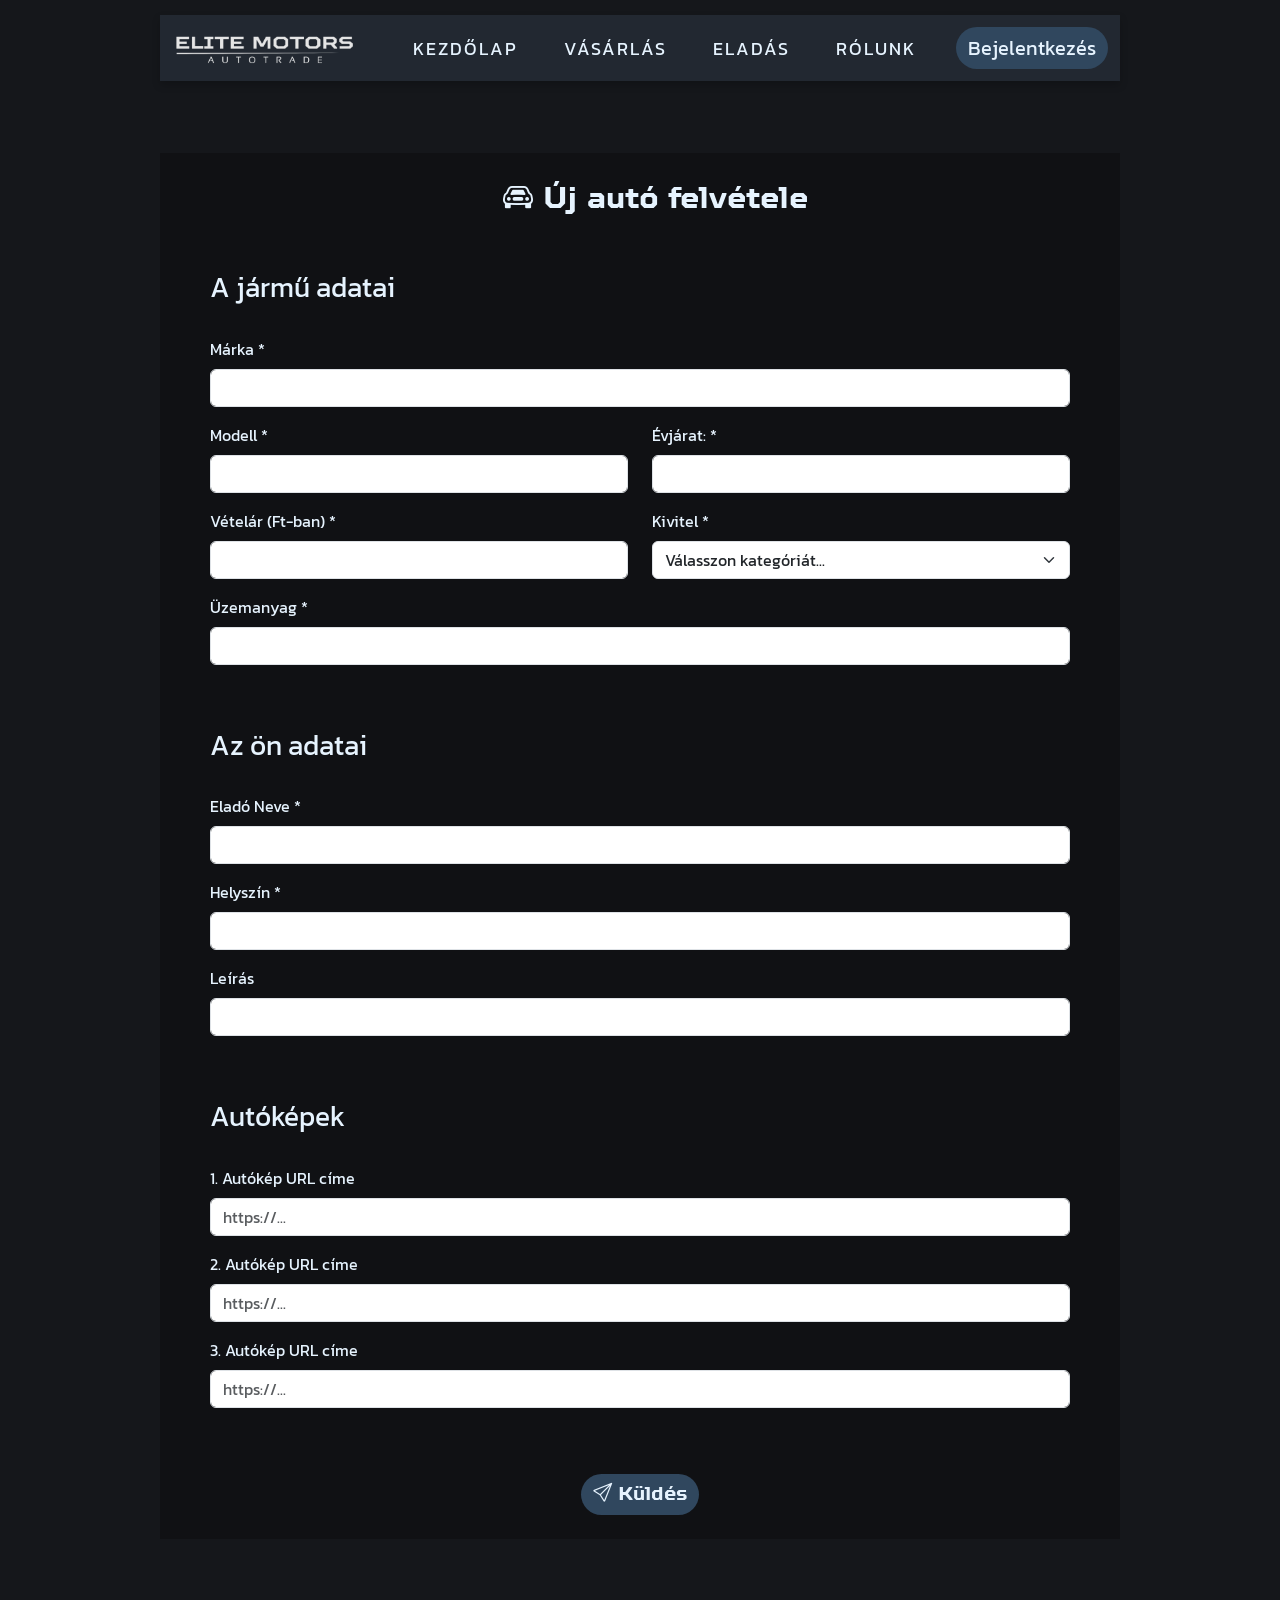
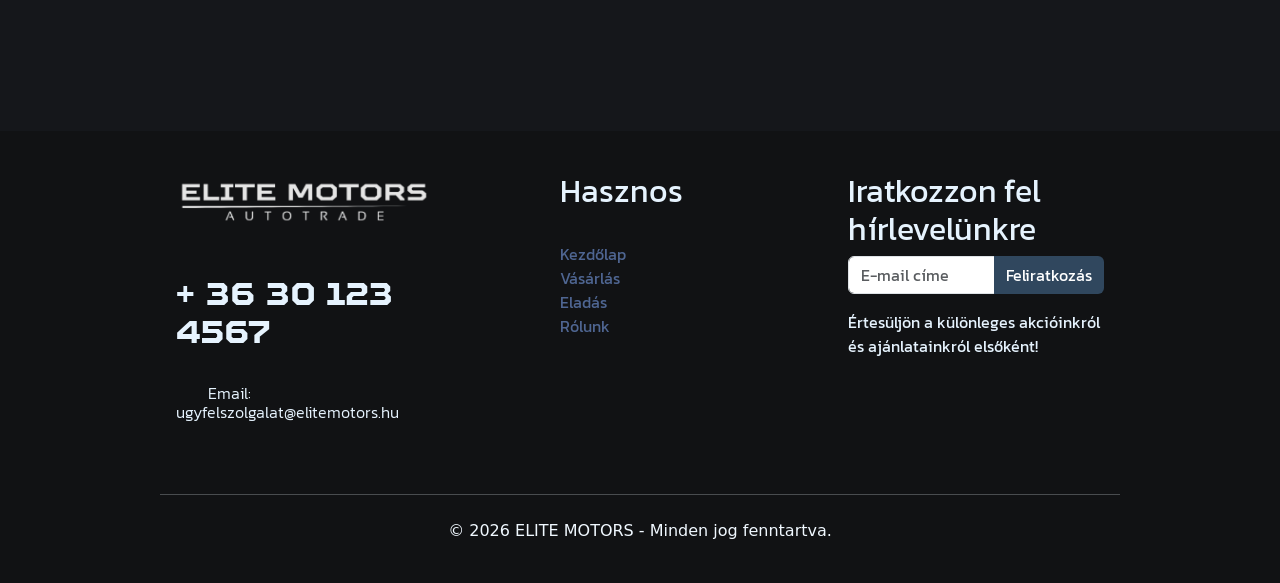
==== bejelentkezes.html @ 8dd044de "bejelentkezés oldal elkezdve" ====
<!doctype html>
<html lang="hu">
<head>
    <meta charset="utf-8">
    <meta name="viewport" content="width=device-width, initial-scale=1">
    <title>ELITE MOTORS - Bejelentkezés</title>
    <link href="https://cdn.jsdelivr.net/npm/bootstrap@5.3.8/dist/css/bootstrap.min.css" rel="stylesheet">
    <link rel="stylesheet" href="https://cdn.jsdelivr.net/npm/bootstrap-icons@1.13.1/font/bootstrap-icons.min.css">
    <link rel="stylesheet" href="css/style.css">
    <link rel="stylesheet" href="css/dani.css">
    <link rel="icon" href="assets/img/car.png">
</head>

<body style="background-image: none; background-color: var(--hatter-szin-sotet); color:var(--hatter-szin-vilagos)" ;>
    <script src="js/script.js"></script>
    <navbar>
        <script>includeHtml('navbar');</script>
    </navbar>

    <br><br><br>

    <div class="m-auto asd">
        <div class="card-group">
            <div class="modal-content">
                <div class="modal-header mx-auto mt-2">
                    <h5 class="modal-title cim-behuzas">
                        <span class="bi bi-car-front"></span> Új autó felvétele
                    </h5>
                </div>
                <div class="modal-body">
                    <form id="ujAutoForm">
                        <h3>A jármű adatai</h3>
                        <br>
                        <div class="row">
                            <div class="col-md-12 mb-3">
                                <label for="ujCim" class="form-label">Márka *</label>
                                <input type="text" class="form-control" id="ujMarka" required>
                            </div>
                            <div class="col-md-6 mb-3">
                                <label for="ujErtekeles" class="form-label">Modell *</label>
                                <input type="text" class="form-control" id="ujModell" required>
                            </div>
                            <div class="col-md-6 mb-3">
                                <label for="ujEvjarat" class="form-label">Évjárat: *</label>
                                <input type="number" class="form-control" id="ujEvjarat" min="1900" max="2030" required>
                            </div>
                        </div>
                        <div class="row">
                            <div class="col-md-6 mb-3">
                                <label for="ujRendezo" class="form-label">Vételár (Ft-ban) *</label>
                                <input type="number" class="form-control" id="ujAr" min="0" max="111111500000" step="1"
                                    required>
                            </div>
                            <div class="col-md-6 mb-3">
                                <label for="ujKategoria" class="form-label">Kivitel *</label>
                                <select id="ujKategoria" class="form-select" required>
                                    <option value="">Válasszon kategóriát...</option>
                                    <option value="compact">Compact</option>
                                    <option value="coupe">Coupe</option>
                                    <option value="sedan">Sedan</option>
                                    <option value="station-wagon">Station Wagon</option>
                                    <option value="suv">SUV</option>
                                    <option value="van">Van</option>
                                </select>
                            </div>
                        </div>
                        <div class="mb-3">
                            <label for="ujLeiras" class="form-label">Üzemanyag *</label>
                            <input type="text" class="form-control" id="ujUzemanyag" required>
                        </div>
                        <br><br>
                        <h3>Az ön adatai</h3>
                        <br>
                        <div class="mb-3">
                            <label for="ujLeiras" class="form-label">Eladó Neve *</label>
                            <input type="text" class="form-control" id="ujElado" required>
                        </div>
                        <div class="mb-3">
                            <label for="ujLeiras" class="form-label">Helyszín *</label>
                            <input type="text" class="form-control" id="ujHelyszin" required>
                        </div>
                        <div class="mb-3">
                            <label for="ujLeiras" class="form-label">Leírás</label>
                            <input type="text" class="form-control" id="ujLeiras" required>
                        </div>
                        <br><br>
                        <h3>Autóképek</h3>
                        <br>
                        <div class="mb-3">
                            <label for="ujKep" class="form-label">1. Autókép URL címe</label>
                            <input type="url" id="ujKep" class="form-control" placeholder="https://...">
                        </div>
                        <div class="mb-3">
                            <label for="ujKep" class="form-label">2. Autókép URL címe</label>
                            <input type="url" id="ujKep" class="form-control" placeholder="https://...">
                        </div>
                        <div class="mb-3">
                            <label for="ujKep" class="form-label">3. Autókép URL címe</label>
                            <input type="url" id="ujKep" class="form-control" placeholder="https://...">
                        </div>
                    </form>
                </div>

                <div class="m-footer">
                    <button class="btn gomb" type="submit" id="Ujautofelvetel">
                        <span class="bi bi-send my-2"></span> Küldés</button>
                </div>
            </div>
        </div>
        <br>
    </div>

    <br><br><br>


    <br><br><br><br><br>

    <footer>
        <script>includeHtml('footer');</script>
    </footer>
    <script src="https://cdn.jsdelivr.net/npm/bootstrap@5.3.8/dist/js/bootstrap.bundle.min.js"></script>
</body>

</html>
---- css/style.css ----
@font-face {
    font-family: 'TT Octosquares';
    src: url('../assets/fonts/ttoctos.ttf') format('truetype');
    font-weight: lighter;
    font-style: normal;
}

@font-face {
    font-family: 'Kanit';
    src: url('../assets/fonts/Kanit-Regular.ttf') format('truetype');
}

@font-face {
    font-family: 'Kanit Light';
    src: url('../assets/fonts/Kanit-Light.ttf') format('truetype');
}

.card-text-mini {
    color: var(--hatter-szin-vilagos) !important;
    text-align: left;
}

.card-text-light {
    font-weight: lighter !important;
}

.card-right {
    margin: auto !important;
}

.modal-fullscreen .modal-dialog {
    width: 100%;
    max-width: 100%;
    height: 100vh;
    margin: 0;
    display: flex;
    align-items: stretch;
}

.modal-szinek {
    background-color: var(--hatter-szin-sotet) !important;
    color: aliceblue;
    border: none;
}

.modal-szinek-2 {
    background-color: rgba(0, 0, 0, 0.25);
    color: aliceblue;
    border: none;
}

.asd {
    background-color: rgba(0, 0, 0, 0.25);
    width: 75%;
    color: var(--hatter-szin-vilagos);
}

.card-jarmu {
    width: 300px;
    height: 400px;
    text-align: left;
    margin: auto;
    background-color: var(--kiemeles-szin) !important;
}

/* állandó színek*/
:root {
    --elsodleges-szin: #30475E;
    --kiemeles-szin: #222831;
    --border-szin: #343c4b;
    --kiemels-szin-vilagos: #87a8c9;
    --hatter-szin-vilagos: #e6f3fe;
    --hatter-szin-sotet: #15171b;
}


body {
    background-image: url(../assets/img/images/bck-1.png);
    background-color: var(--hatter-szin-sotet);
    background-repeat: no-repeat;
    background-size: cover auto;
    overflow-x: hidden;
    /* horizontális scrollbar kitörlése */
}

a {
    color: rgb(79, 102, 146);
    text-decoration: none;
}

a:hover {
    color: rgb(49, 64, 91);
}

.card {
    background-color: transparent;
    border: none;
    margin-top: 25px;
    font-family: 'Kanit Light';
    background-color: transparent;
    color: var(--hatter-szin-vilagos);
}

.card-vasarlas-nev {
    padding-left: 50px;
    padding-right: 50px;
}

/* navbar dolgok */
.nav-logo {
    height: 2.5rem;
}

.navbar {
    background-color: var(--kiemeles-szin) !important;
    margin-top: 15px;
    width: 75%;
    margin-left: auto;
    margin-right: auto;
    box-shadow: 0px 4px 8px rgba(0, 0, 0, 0.2);
    transition: width 0.4s ease, margin 0.4s ease;
    /* animácio smooth transition hogy 100%ra animálójon majd ha a navbar-scrolled class rajta van */
}

.nav-link {
    color: var(--hatter-szin-vilagos);
    margin-left: 15px;
    margin-right: 15px;

    font-family: 'Kanit';
    letter-spacing: 2px;
    font-size: large;
}

.nav-link:hover {
    color: var(--kiemels-szin-vilagos) !important;
}

.navbar-scrolled {
    width: 100%;
    margin-top: 0;
}

.navbar-toggler-icon {
    background-image: url("data:image/svg+xml;charset=utf8,%3Csvg viewBox='0 0 30 30' xmlns='http://www.w3.org/2000/svg'%3E%3Cpath stroke='rgba%28255, 255, 255, 1%29' stroke-width='2' stroke-linecap='round' stroke-miterlimit='10' d='M4 7h22M4 15h22M4 23h22'/%3E%3C/svg%3E");
    border: none;
}

.btn-close {
    background-color: white;
    border: none;
}

/* hero rész */
.hero-title {
    font-family: 'TT Octosquares';
    font-size: 2.5rem;
    color: var(--hatter-szin-vilagos);
    text-align: center;
    text-shadow: 2px 2px 10px rgba(0, 0, 0, 0.25);
}

.hero-subtitle {
    font-family: 'Kanit';
    font-size: 1.5rem;
    color: var(--hatter-szin-vilagos);
    text-align: center;
    text-shadow: 2px 2px 10px rgba(0, 0, 0, 0.25);
}

/* index oldal content */
.lower-title {
    font-family: 'Kanit';
    font-size: 2rem;
    color: var(--hatter-szin-vilagos);
}

.main-text {
    font-family: 'Kanit Light';
    font-weight: lighter;
    color: var(--hatter-szin-vilagos);
    text-align: center;
}

.cim {
    font-family: 'TT Octosquares';
    font-size: 25px;
    color: var(--hatter-szin-vilagos);
    margin-top: 15px;
}

.felsorolas {
    font-family: 'TT Octosquares';
    color: var(--hatter-szin-vilagos);
    text-indent: 5px;
    font-size: 20px;
}

.main2 {
    font-family: 'TT Octosquares';
    color: var(--hatter-szin-vilagos);
    text-align: left;
}

.card-vehicle {
    margin-top: 25px;
    padding-left: 50px;
    padding-right: 50px;
    text-align: center;
    font-family: 'Kanit Light';
    background-color: transparent;
    color: var(--hatter-szin-vilagos);
    text-shadow: none;
    border: none;
    transition: text-shadow 0.3s ease;
    cursor: pointer;
    transform: translateY(-4px);
}

.card-vehicle:hover {
    margin-top: 25px;
    padding-left: 50px;
    padding-right: 50px;
    text-align: center;
    font-family: 'Kanit Light';
    background-color: transparent;
    color: var(--hatter-szin-vilagos);
    text-shadow: 1px 1px 10px #87a8c9;
    border: none;
    cursor: pointer;
}

.car-types-section {
    width: 100%;
    height: auto;
    margin: auto;
    background-color: #111214;
    border-radius: 5px;
}

/* footer dolgok */
.footer {
    width: 75%;
    margin: auto;
}

.footer-card1 {
    text-align: left;
}

.footer-card2 {
    text-align: left;
    padding-left: 6rem;
}

.footer-card3 {
    text-align: left;
    padding-right: 0rem;
    padding-left: 0rem;
}

.footer-bck {
    background-color: #111214;
}

.tel-text {
    font-family: "TT Octosquares";
}

.email-text {
    font-family: "Kanit Light";
    text-indent: 2rem;
}

.br-footer {
    margin-top: 10px;
}

.btn-primary {
    background-color: var(--elsodleges-szin) !important;
    border: none;
}

.btn-primary:active,
.btn-primary:focus,
.btn-primary.pressed,
.btn-primary:hover {
    background-color: var(--kiemeles-szin) !important;
    border: none;
}

.stat-card {
    border: 1px solid var(--border-szin);
    border-radius: 4px;
    background: linear-gradient(135deg, rgba(48, 71, 94, .15), rgba(21, 23, 27, .6));
    transition: border-color .3s, transform .3s;
}

.stat-card:hover {
    border-color: var(--kiemels-szin-vilagos);
    transform: translateY(-4px);
}

.stat-number {
    font-family: 'TT Octosquares';
    font-size: 3rem;
    color: var(--kiemels-szin-vilagos);
    line-height: 1;
}

.stat-label {
    font-family: 'Kanit Light';
    font-size: .95rem;
    color: var(--hatter-szin-vilagos);
    letter-spacing: 1px;
    /* margin-top: 8px; */
    opacity: .8;
}

.divider {
    width: 60px;
    height: 2px;
    margin: 30px auto;
    opacity: .6;
}

.elvalaszto {
    width: 60px;
    height: 2px;
    background: var(--kiemels-szin-vilagos);
    margin: 30px auto;
    opacity: .6;
}

.value-item {
    display: flex;
    gap: 20px;
    align-items: flex-start;
    border-left: 2px solid var(--border-szin);
    transition: border-color .3s;
}

.value-item:hover {
    border-left-color: var(--kiemels-szin-vilagos);
}

.value-icon {
    font-size: 1.6rem;
    color: var(--kiemels-szin-vilagos);
}

.value-title {
    font-family: 'TT Octosquares';
    font-size: .95rem;
    color: var(--hatter-szin-vilagos);
    letter-spacing: 1px;
}

.value-text {
    font-family: 'Kanit Light';
    font-size: .9rem;
    color: var(--hatter-szin-vilagos);
    opacity: .7;
    line-height: 1.7;
}

.team-card {
    border: 1px solid var(--border-szin);
    border-radius: 4px;
    background: rgba(21, 23, 27, .5);
    transition: border-color .3s, transform .3s;
}

.team-card:hover {
    border-color: var(--kiemels-szin-vilagos);
    transform: translateY(-4px);
}

.team-avatar {
    width: 80px;
    height: 80px;
    border-radius: 50%;
    font-size: 2rem;
    background: linear-gradient(135deg, var(--elsodleges-szin), var(--border-szin));
    color: var(--kiemels-szin-vilagos);
    display: flex;
    align-items: center;
    justify-content: center;
}

.team-name {
    font-family: 'TT Octosquares';
    font-size: 1rem;
    color: var(--hatter-szin-vilagos);
    margin-bottom: 6px;
}

.team-role {
    font-family: 'Kanit Light';
    font-size: .85rem;
    color: var(--kiemels-szin-vilagos);
    letter-spacing: 1px;
    opacity: .85;
}

.team-desc {
    font-family: 'Kanit Light';
    font-size: .85rem;
    color: var(--hatter-szin-vilagos);
    opacity: .65;
    line-height: 1.6;
}

.cta-section {
    border: 1px solid var(--border-szin);
    background: linear-gradient(135deg, rgba(48, 71, 94, .2), rgba(21, 23, 27, .7));
}

.cta-title {
    font-family: 'TT Octosquares';
    font-size: 1.8rem;
    color: var(--hatter-szin-vilagos);
}

.cta-subtitle {
    font-family: 'Kanit Light';
    font-size: 1rem;
    color: var(--hatter-szin-vilagos);
}

.section-label {
    font-family: 'Kanit';
    font-size: .75rem;
    letter-spacing: 4px;
    color: var(--kiemels-szin-vilagos);
    text-transform: uppercase;
    opacity: .8;
}

.cim-behuzas {
    margin-top: 15px;
    text-indent: 15px;
}

.modal-body {
    padding: 50px;
    font-family: 'Kanit';
    font-weight: lighter;
}

.modal-title {
    font-size: 30px;
}

























#navbarSupportedContent {
    max-height: 0;
    transition: 1.0s ease;
}

#navbarSupportedContent.show {
    max-height: 300px;
}



.gomb {
    border-radius: 28px;
    border: var(--hatter-szin-vilagos) 15px;
    background-color: var(--elsodleges-szin);
    color: var(--hatter-szin-vilagos);
    font-style: 'TT Octosquares', 'Kanit', sans-serif;
    font-size: larger;
}
.gomb-navbar {
    border-radius: 28px;
    border: var(--hatter-szin-vilagos) 15px;
    background-color: var(--elsodleges-szin);
    color: var(--hatter-szin-vilagos);
    font-family: 'Kanit';
    font-size: 20px;
}
.m-footer {
    text-align: center;
}


.asd {
    font-family: 'TT Octosquares';
}

.card {
    font-family: 'Kanit';
    font-weight: lighter;
}
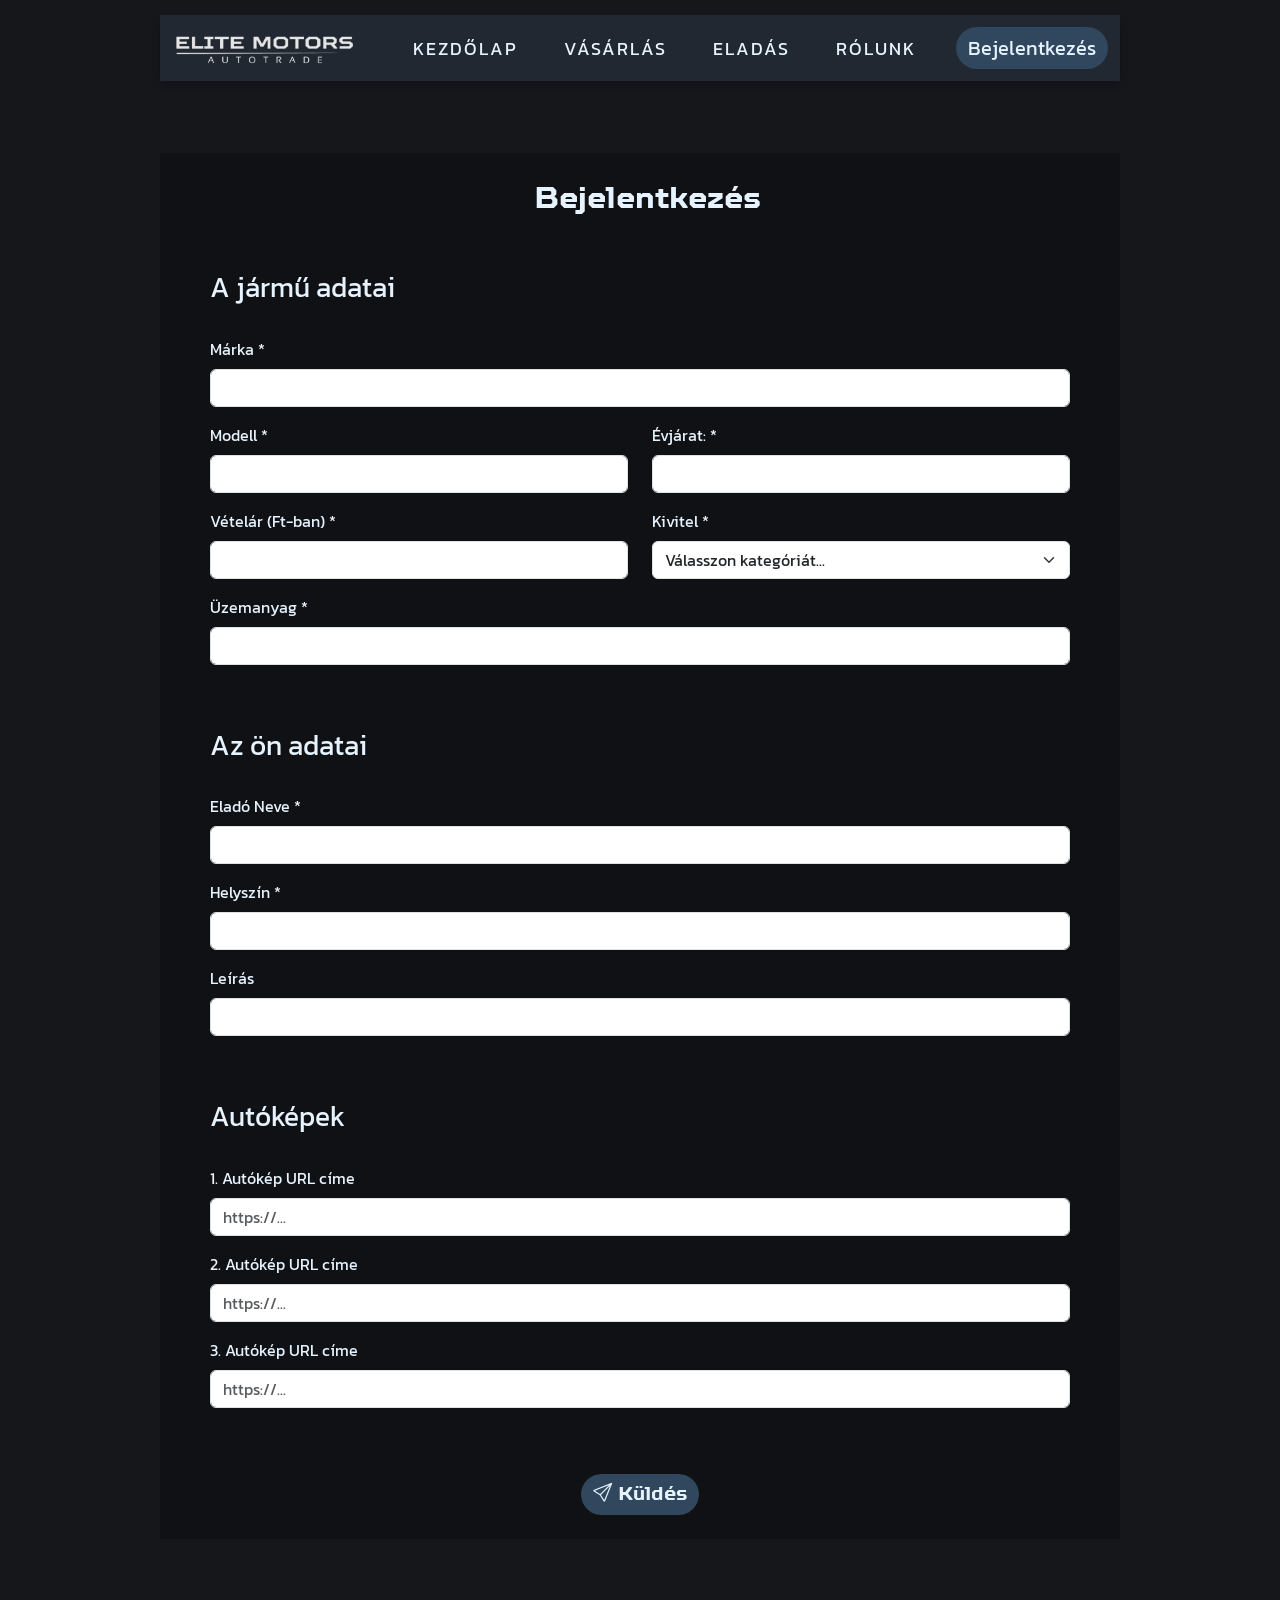
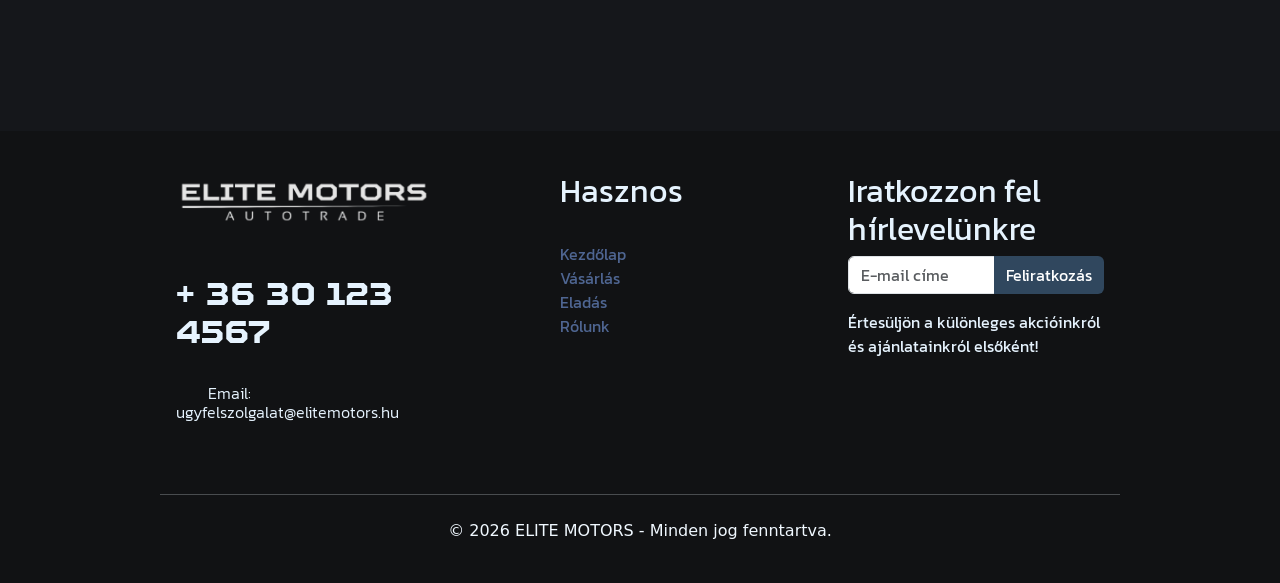
==== commit a39a6849: "12" ====
--- a/bejelentkezes.html
+++ b/bejelentkezes.html
@@ -24,7 +24,7 @@
             <div class="modal-content">
                 <div class="modal-header mx-auto mt-2">
                     <h5 class="modal-title cim-behuzas">
-                        <span class="bi bi-car-front"></span> Új autó felvétele
+                        <span class="bi bi-login"></span> Bejelentkezés
                     </h5>
                 </div>
                 <div class="modal-body">
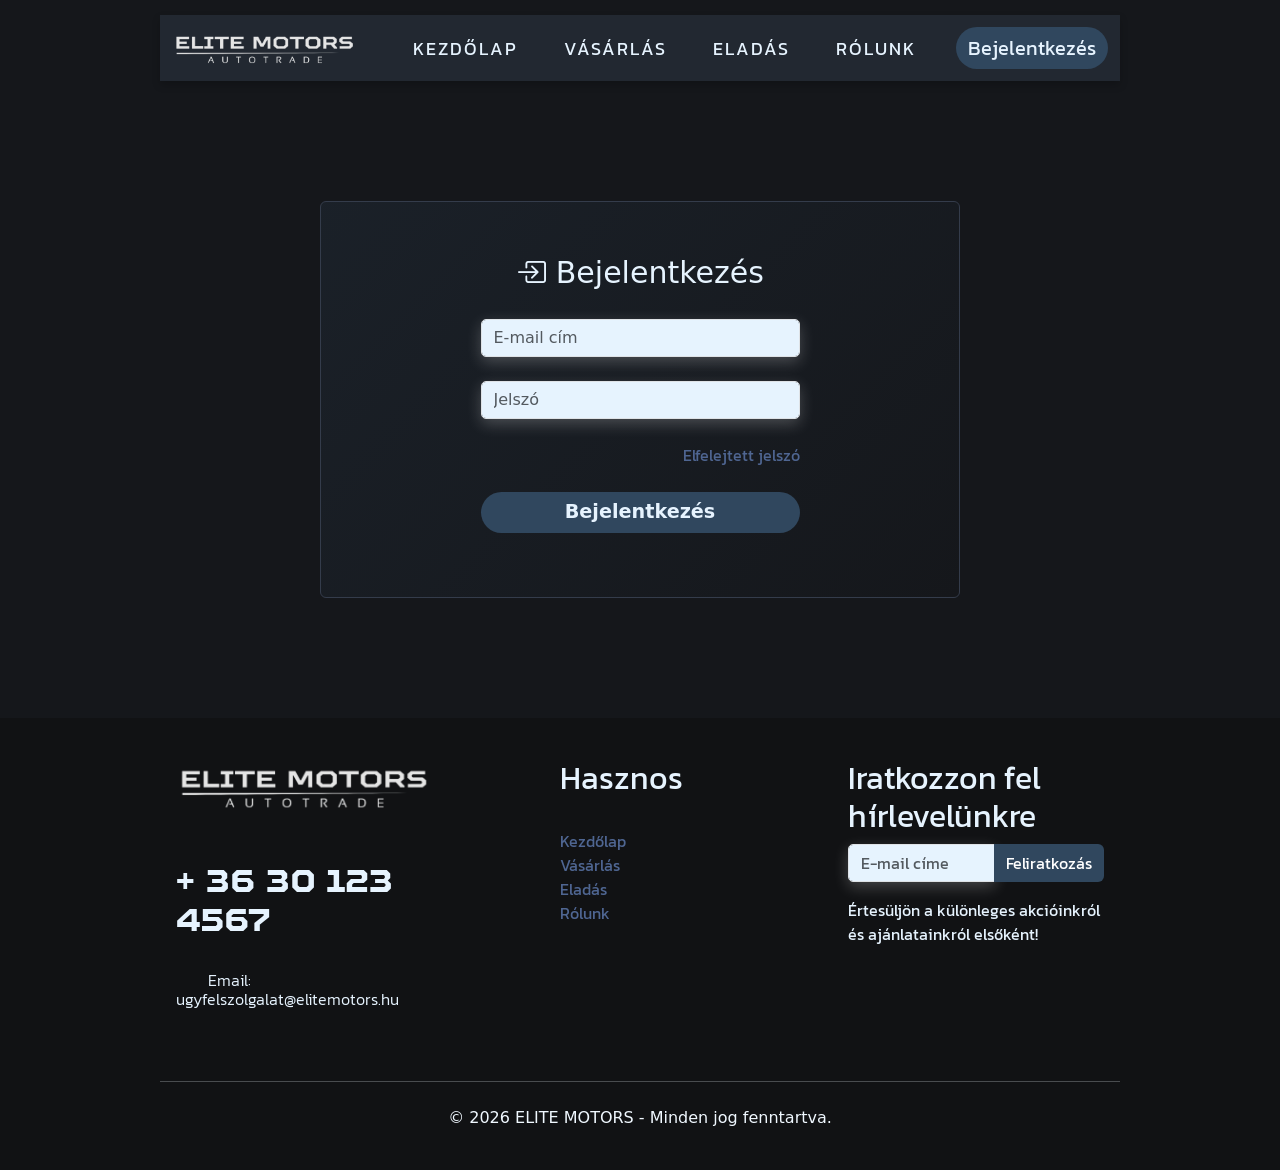
==== commit d89df706: "bejelentkezés oldal" ====
--- a/bejelentkezes.html
+++ b/bejelentkezes.html
@@ -1,5 +1,6 @@
 <!doctype html>
 <html lang="hu">
+
 <head>
     <meta charset="utf-8">
     <meta name="viewport" content="width=device-width, initial-scale=1">
@@ -19,101 +20,38 @@
 
     <br><br><br>
 
-    <div class="m-auto asd">
+    <div class="m-auto mb-5">
         <div class="card-group">
             <div class="modal-content">
-                <div class="modal-header mx-auto mt-2">
-                    <h5 class="modal-title cim-behuzas">
-                        <span class="bi bi-login"></span> Bejelentkezés
+                <div class="cta-section mt-5 pt-5 pb-5 mb-5 text-center rounded w-50 mx-auto">
+                    <h5 class="modal-title pb-4">
+                        <span class="bi bi-box-arrow-in-right"></span> Bejelentkezés
                     </h5>
-                </div>
-                <div class="modal-body">
-                    <form id="ujAutoForm">
-                        <h3>A jármű adatai</h3>
-                        <br>
-                        <div class="row">
-                            <div class="col-md-12 mb-3">
-                                <label for="ujCim" class="form-label">Márka *</label>
-                                <input type="text" class="form-control" id="ujMarka" required>
-                            </div>
-                            <div class="col-md-6 mb-3">
-                                <label for="ujErtekeles" class="form-label">Modell *</label>
-                                <input type="text" class="form-control" id="ujModell" required>
-                            </div>
-                            <div class="col-md-6 mb-3">
-                                <label for="ujEvjarat" class="form-label">Évjárat: *</label>
-                                <input type="number" class="form-control" id="ujEvjarat" min="1900" max="2030" required>
-                            </div>
+                    <div class="col-md-12 mb-3 w-50 mx-auto">
+
+                        <div class="mb-4">
+                            <input type="email" class="form-control" placeholder="E-mail cím" required>
                         </div>
-                        <div class="row">
-                            <div class="col-md-6 mb-3">
-                                <label for="ujRendezo" class="form-label">Vételár (Ft-ban) *</label>
-                                <input type="number" class="form-control" id="ujAr" min="0" max="111111500000" step="1"
-                                    required>
-                            </div>
-                            <div class="col-md-6 mb-3">
-                                <label for="ujKategoria" class="form-label">Kivitel *</label>
-                                <select id="ujKategoria" class="form-select" required>
-                                    <option value="">Válasszon kategóriát...</option>
-                                    <option value="compact">Compact</option>
-                                    <option value="coupe">Coupe</option>
-                                    <option value="sedan">Sedan</option>
-                                    <option value="station-wagon">Station Wagon</option>
-                                    <option value="suv">SUV</option>
-                                    <option value="van">Van</option>
-                                </select>
-                            </div>
+
+                        <div class="mb-4">
+                            <input type="password" class="form-control" placeholder="Jelszó" required>
                         </div>
-                        <div class="mb-3">
-                            <label for="ujLeiras" class="form-label">Üzemanyag *</label>
-                            <input type="text" class="form-control" id="ujUzemanyag" required>
+                        
+                        <div class="mb-4 text-end">
+                            <a class="kanit" href="#">Elfelejtett jelszó</a>
                         </div>
-                        <br><br>
-                        <h3>Az ön adatai</h3>
-                        <br>
-                        <div class="mb-3">
-                            <label for="ujLeiras" class="form-label">Eladó Neve *</label>
-                            <input type="text" class="form-control" id="ujElado" required>
+
+                        <div class="d-grid">
+                            <button class="btn gomb fw-bolder" type="submit" id="Bejelentkezes">Bejelentkezés</button>
                         </div>
-                        <div class="mb-3">
-                            <label for="ujLeiras" class="form-label">Helyszín *</label>
-                            <input type="text" class="form-control" id="ujHelyszin" required>
-                        </div>
-                        <div class="mb-3">
-                            <label for="ujLeiras" class="form-label">Leírás</label>
-                            <input type="text" class="form-control" id="ujLeiras" required>
-                        </div>
-                        <br><br>
-                        <h3>Autóképek</h3>
-                        <br>
-                        <div class="mb-3">
-                            <label for="ujKep" class="form-label">1. Autókép URL címe</label>
-                            <input type="url" id="ujKep" class="form-control" placeholder="https://...">
-                        </div>
-                        <div class="mb-3">
-                            <label for="ujKep" class="form-label">2. Autókép URL címe</label>
-                            <input type="url" id="ujKep" class="form-control" placeholder="https://...">
-                        </div>
-                        <div class="mb-3">
-                            <label for="ujKep" class="form-label">3. Autókép URL címe</label>
-                            <input type="url" id="ujKep" class="form-control" placeholder="https://...">
-                        </div>
-                    </form>
-                </div>
 
-                <div class="m-footer">
-                    <button class="btn gomb" type="submit" id="Ujautofelvetel">
-                        <span class="bi bi-send my-2"></span> Küldés</button>
+                    </div>
                 </div>
             </div>
         </div>
         <br>
     </div>
 
-    <br><br><br>
-
-
-    <br><br><br><br><br>
 
     <footer>
         <script>includeHtml('footer');</script>
--- a/css/style.css
+++ b/css/style.css
@@ -507,6 +507,9 @@
     text-align: center;
 }
 
+.kanit{
+    font-family: 'Kanit';
+}
 
 .asd {
     font-family: 'TT Octosquares';
@@ -515,4 +518,10 @@
 .card {
     font-family: 'Kanit';
     font-weight: lighter;
+}
+
+.form-control{
+    background-color: var(--hatter-szin-vilagos);
+    box-shadow: rgba(255, 255, 255, 0.22) 0px 5px 15px;
+    border-radius: 5px;
 }
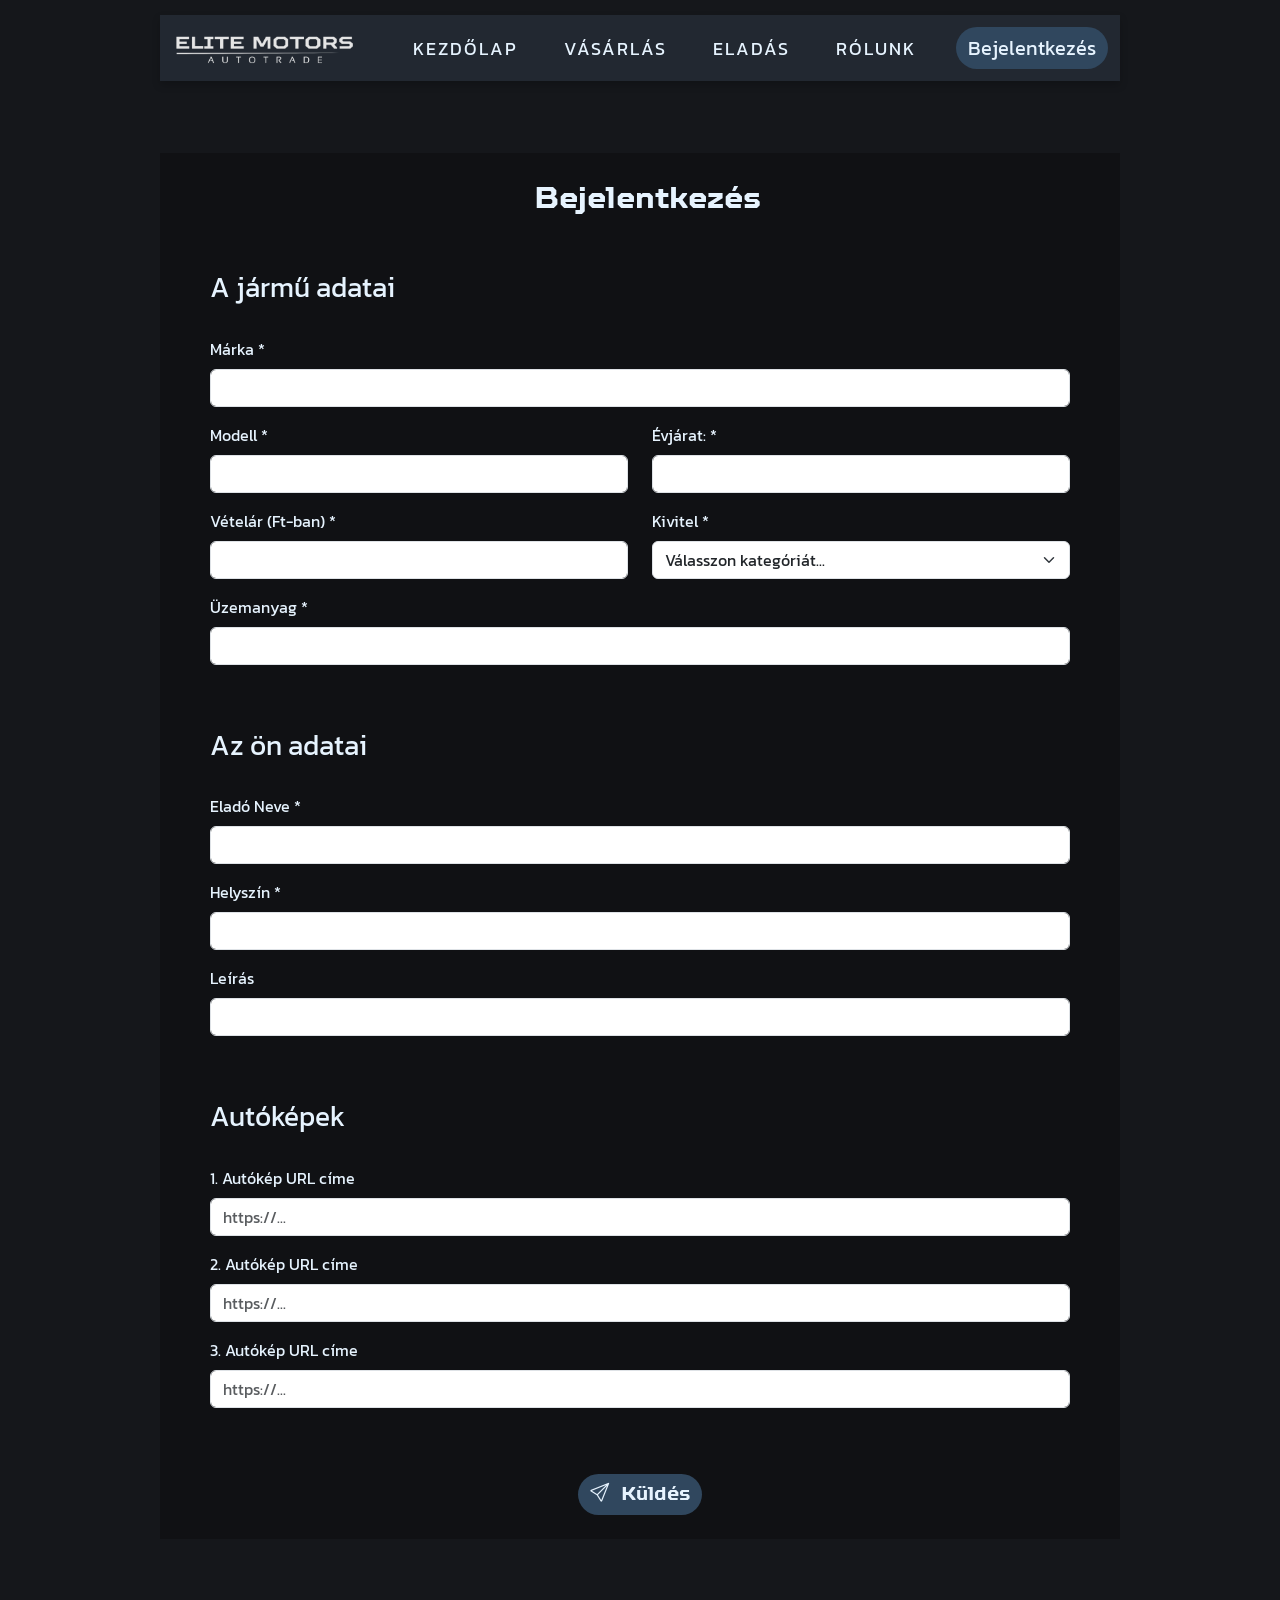
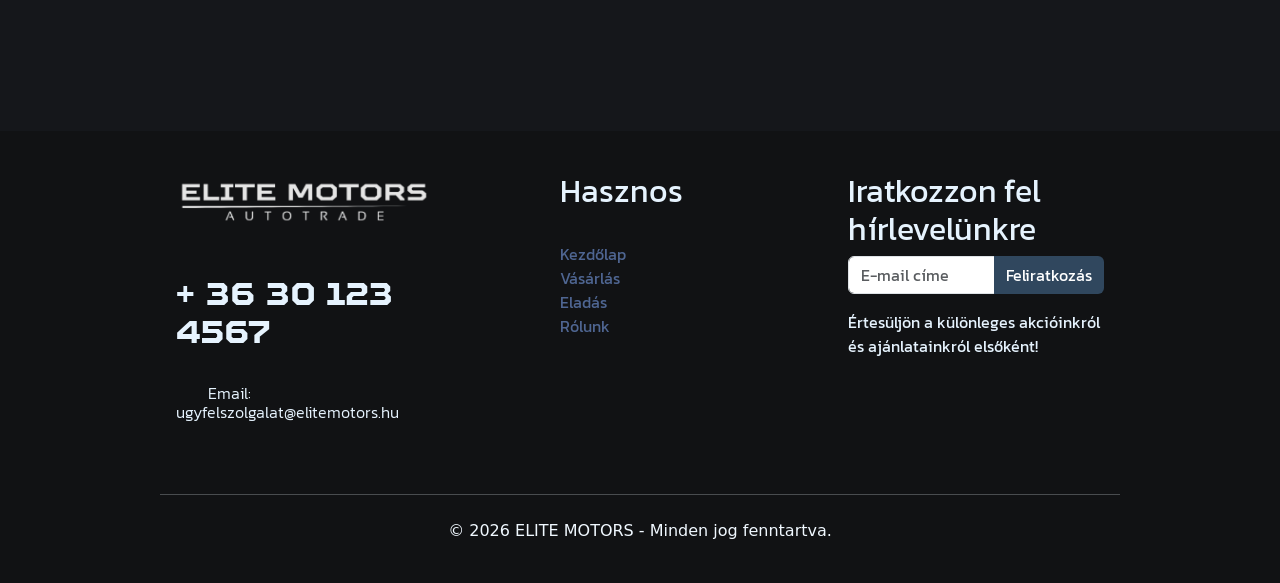
==== commit 1b8b3fc7: "autók feltöltése juhejj :D" ====
--- a/bejelentkezes.html
+++ b/bejelentkezes.html
@@ -1,6 +1,5 @@
 <!doctype html>
 <html lang="hu">
-
 <head>
     <meta charset="utf-8">
     <meta name="viewport" content="width=device-width, initial-scale=1">
@@ -20,38 +19,101 @@
 
     <br><br><br>
 
-    <div class="m-auto mb-5">
+    <div class="m-auto asd">
         <div class="card-group">
             <div class="modal-content">
-                <div class="cta-section mt-5 pt-5 pb-5 mb-5 text-center rounded w-50 mx-auto">
-                    <h5 class="modal-title pb-4">
-                        <span class="bi bi-box-arrow-in-right"></span> Bejelentkezés
+                <div class="modal-header mx-auto mt-2">
+                    <h5 class="modal-title cim-behuzas">
+                        <span class="bi bi-login"></span> Bejelentkezés
                     </h5>
-                    <div class="col-md-12 mb-3 w-50 mx-auto">
+                </div>
+                <div class="modal-body">
+                    <form id="ujAutoForm">
+                        <h3>A jármű adatai</h3>
+                        <br>
+                        <div class="row">
+                            <div class="col-md-12 mb-3">
+                                <label for="ujCim" class="form-label">Márka *</label>
+                                <input type="text" class="form-control" id="ujMarka" required>
+                            </div>
+                            <div class="col-md-6 mb-3">
+                                <label for="ujErtekeles" class="form-label">Modell *</label>
+                                <input type="text" class="form-control" id="ujModell" required>
+                            </div>
+                            <div class="col-md-6 mb-3">
+                                <label for="ujEvjarat" class="form-label">Évjárat: *</label>
+                                <input type="number" class="form-control" id="ujEvjarat" min="1900" max="2030" required>
+                            </div>
+                        </div>
+                        <div class="row">
+                            <div class="col-md-6 mb-3">
+                                <label for="ujRendezo" class="form-label">Vételár (Ft-ban) *</label>
+                                <input type="number" class="form-control" id="ujAr" min="0" max="111111500000" step="1"
+                                    required>
+                            </div>
+                            <div class="col-md-6 mb-3">
+                                <label for="ujKategoria" class="form-label">Kivitel *</label>
+                                <select id="ujKategoria" class="form-select" required>
+                                    <option value="">Válasszon kategóriát...</option>
+                                    <option value="compact">Compact</option>
+                                    <option value="coupe">Coupe</option>
+                                    <option value="sedan">Sedan</option>
+                                    <option value="station-wagon">Station Wagon</option>
+                                    <option value="suv">SUV</option>
+                                    <option value="van">Van</option>
+                                </select>
+                            </div>
+                        </div>
+                        <div class="mb-3">
+                            <label for="ujLeiras" class="form-label">Üzemanyag *</label>
+                            <input type="text" class="form-control" id="ujUzemanyag" required>
+                        </div>
+                        <br><br>
+                        <h3>Az ön adatai</h3>
+                        <br>
+                        <div class="mb-3">
+                            <label for="ujLeiras" class="form-label">Eladó Neve *</label>
+                            <input type="text" class="form-control" id="ujElado" required>
+                        </div>
+                        <div class="mb-3">
+                            <label for="ujLeiras" class="form-label">Helyszín *</label>
+                            <input type="text" class="form-control" id="ujHelyszin" required>
+                        </div>
+                        <div class="mb-3">
+                            <label for="ujLeiras" class="form-label">Leírás</label>
+                            <input type="text" class="form-control" id="ujLeiras" required>
+                        </div>
+                        <br><br>
+                        <h3>Autóképek</h3>
+                        <br>
+                        <div class="mb-3">
+                            <label for="ujKep" class="form-label">1. Autókép URL címe</label>
+                            <input type="url" id="ujKep" class="form-control" placeholder="https://...">
+                        </div>
+                        <div class="mb-3">
+                            <label for="ujKep" class="form-label">2. Autókép URL címe</label>
+                            <input type="url" id="ujKep" class="form-control" placeholder="https://...">
+                        </div>
+                        <div class="mb-3">
+                            <label for="ujKep" class="form-label">3. Autókép URL címe</label>
+                            <input type="url" id="ujKep" class="form-control" placeholder="https://...">
+                        </div>
+                    </form>
+                </div>
 
-                        <div class="mb-4">
-                            <input type="email" class="form-control" placeholder="E-mail cím" required>
-                        </div>
-
-                        <div class="mb-4">
-                            <input type="password" class="form-control" placeholder="Jelszó" required>
-                        </div>
-                        
-                        <div class="mb-4 text-end">
-                            <a class="kanit" href="#">Elfelejtett jelszó</a>
-                        </div>
-
-                        <div class="d-grid">
-                            <button class="btn gomb fw-bolder" type="submit" id="Bejelentkezes">Bejelentkezés</button>
-                        </div>
-
-                    </div>
+                <div class="m-footer">
+                    <button class="btn gomb" type="submit" id="Ujautofelvetel">
+                        <span class="bi bi-send my-2"></span> Küldés</button>
                 </div>
             </div>
         </div>
         <br>
     </div>
 
+    <br><br><br>
+
+
+    <br><br><br><br><br>
 
     <footer>
         <script>includeHtml('footer');</script>
--- a/css/style.css
+++ b/css/style.css
@@ -53,6 +53,10 @@
     background-color: rgba(0, 0, 0, 0.25);
     width: 75%;
     color: var(--hatter-szin-vilagos);
+}
+
+.disabled{
+    color: #828990 !important;
 }
 
 .card-jarmu {
@@ -130,10 +134,12 @@
     font-family: 'Kanit';
     letter-spacing: 2px;
     font-size: large;
+    cursor: pointer;
 }
 
 .nav-link:hover {
     color: var(--kiemels-szin-vilagos) !important;
+    cursor: pointer;
 }
 
 .navbar-scrolled {
@@ -279,14 +285,21 @@
 .btn-primary {
     background-color: var(--elsodleges-szin) !important;
     border: none;
+    font-family: 'Kanit';
 }
 
 .btn-primary:active,
 .btn-primary:focus,
 .btn-primary.pressed,
 .btn-primary:hover {
-    background-color: var(--kiemeles-szin) !important;
-    border: none;
+    background-color: #233343 !important;
+    border: none;
+    font-family: 'Kanit';
+}
+
+.bi-send{
+    margin-right: 0.4rem !important;
+
 }
 
 .stat-card {
@@ -300,6 +313,13 @@
     border-color: var(--kiemels-szin-vilagos);
     transform: translateY(-4px);
 }
+
+.toast, .toast-header{
+    background-color: #222831 !important;
+    color: var(--hatter-szin-vilagos) !important;
+}
+
+
 
 .stat-number {
     font-family: 'TT Octosquares';
@@ -507,9 +527,6 @@
     text-align: center;
 }
 
-.kanit{
-    font-family: 'Kanit';
-}
 
 .asd {
     font-family: 'TT Octosquares';
@@ -518,10 +535,4 @@
 .card {
     font-family: 'Kanit';
     font-weight: lighter;
-}
-
-.form-control{
-    background-color: var(--hatter-szin-vilagos);
-    box-shadow: rgba(255, 255, 255, 0.22) 0px 5px 15px;
-    border-radius: 5px;
 }
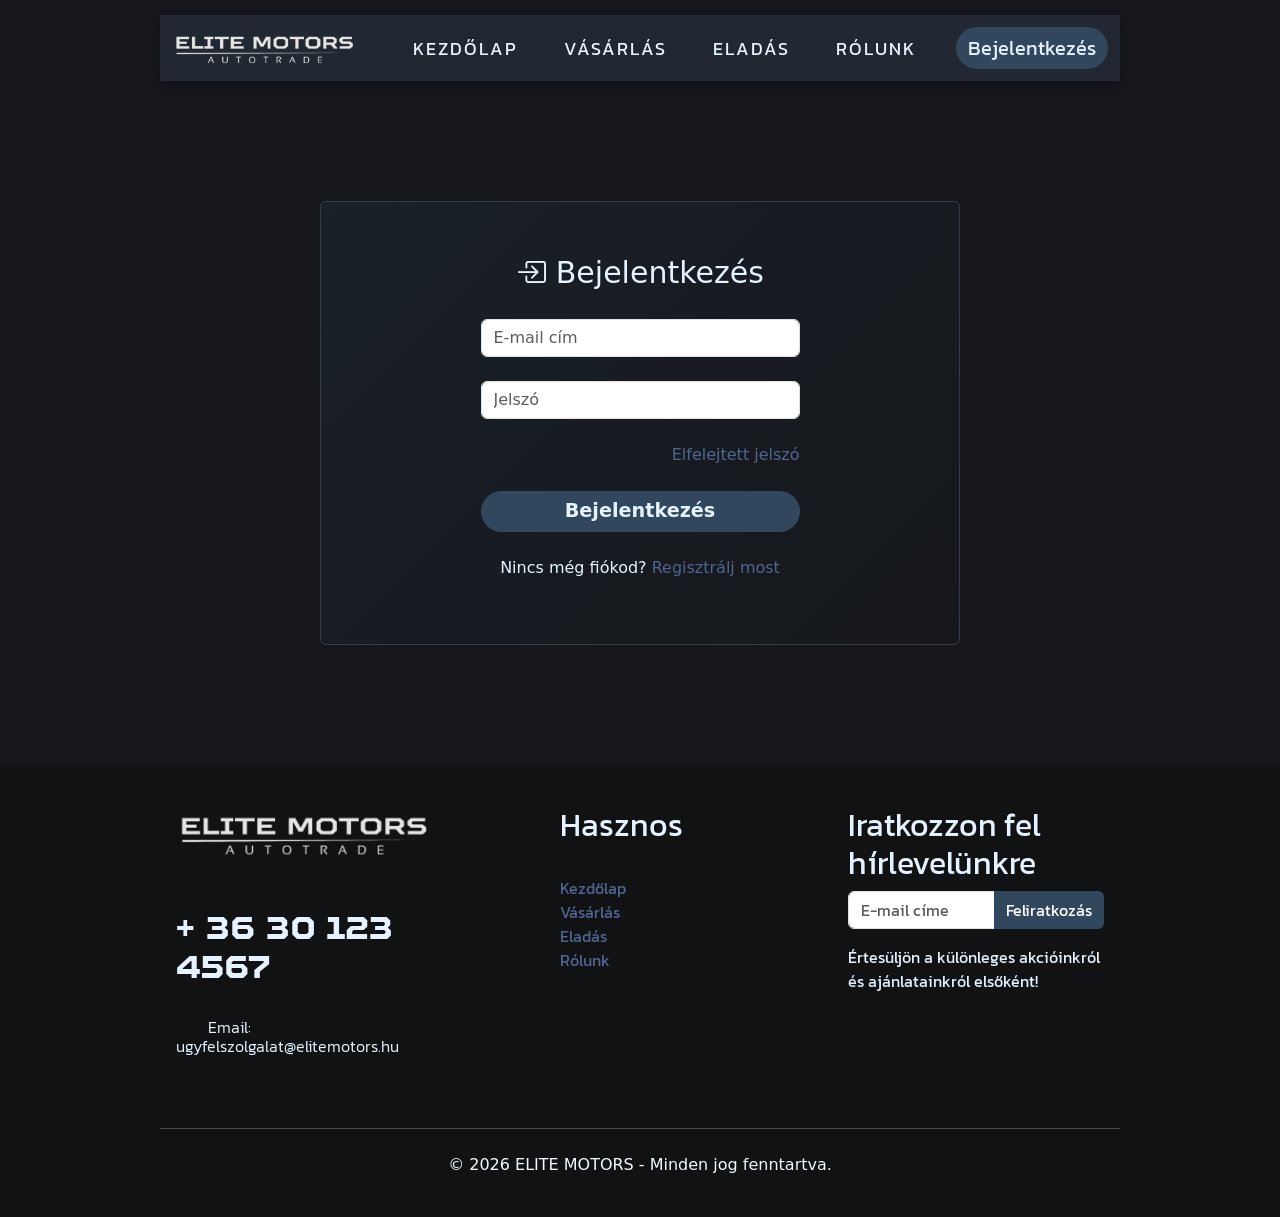
==== commit 75e738bd: "végleges bejelentkezés oldal update" ====
--- a/bejelentkezes.html
+++ b/bejelentkezes.html
@@ -1,5 +1,6 @@
 <!doctype html>
 <html lang="hu">
+
 <head>
     <meta charset="utf-8">
     <meta name="viewport" content="width=device-width, initial-scale=1">
@@ -19,101 +20,41 @@
 
     <br><br><br>
 
-    <div class="m-auto asd">
+    <div class="m-auto mb-5">
         <div class="card-group">
             <div class="modal-content">
-                <div class="modal-header mx-auto mt-2">
-                    <h5 class="modal-title cim-behuzas">
-                        <span class="bi bi-login"></span> Bejelentkezés
+                <div class="cta-section mt-5 pt-5 pb-5 mb-5 text-center rounded w-50 mx-auto">
+                    <h5 class="modal-title pb-4">
+                        <span class="bi bi-box-arrow-in-right"></span> Bejelentkezés
                     </h5>
-                </div>
-                <div class="modal-body">
-                    <form id="ujAutoForm">
-                        <h3>A jármű adatai</h3>
-                        <br>
-                        <div class="row">
-                            <div class="col-md-12 mb-3">
-                                <label for="ujCim" class="form-label">Márka *</label>
-                                <input type="text" class="form-control" id="ujMarka" required>
-                            </div>
-                            <div class="col-md-6 mb-3">
-                                <label for="ujErtekeles" class="form-label">Modell *</label>
-                                <input type="text" class="form-control" id="ujModell" required>
-                            </div>
-                            <div class="col-md-6 mb-3">
-                                <label for="ujEvjarat" class="form-label">Évjárat: *</label>
-                                <input type="number" class="form-control" id="ujEvjarat" min="1900" max="2030" required>
-                            </div>
+                    <div class="col-md-12 mb-3 w-50 mx-auto">
+
+                        <div class="mb-4">
+                            <input type="email" class="form-control" placeholder="E-mail cím" required>
                         </div>
-                        <div class="row">
-                            <div class="col-md-6 mb-3">
-                                <label for="ujRendezo" class="form-label">Vételár (Ft-ban) *</label>
-                                <input type="number" class="form-control" id="ujAr" min="0" max="111111500000" step="1"
-                                    required>
-                            </div>
-                            <div class="col-md-6 mb-3">
-                                <label for="ujKategoria" class="form-label">Kivitel *</label>
-                                <select id="ujKategoria" class="form-select" required>
-                                    <option value="">Válasszon kategóriát...</option>
-                                    <option value="compact">Compact</option>
-                                    <option value="coupe">Coupe</option>
-                                    <option value="sedan">Sedan</option>
-                                    <option value="station-wagon">Station Wagon</option>
-                                    <option value="suv">SUV</option>
-                                    <option value="van">Van</option>
-                                </select>
-                            </div>
+
+                        <div class="mb-4">
+                            <input type="password" class="form-control" placeholder="Jelszó" required>
                         </div>
-                        <div class="mb-3">
-                            <label for="ujLeiras" class="form-label">Üzemanyag *</label>
-                            <input type="text" class="form-control" id="ujUzemanyag" required>
+                        
+                        <div class="mb-4 text-end">
+                            <a class="kanit" href="#">Elfelejtett jelszó</a>
                         </div>
-                        <br><br>
-                        <h3>Az ön adatai</h3>
-                        <br>
-                        <div class="mb-3">
-                            <label for="ujLeiras" class="form-label">Eladó Neve *</label>
-                            <input type="text" class="form-control" id="ujElado" required>
+
+                        <div class="d-grid">
+                            <button class="btn gomb fw-bolder" type="submit" id="Bejelentkezes">Bejelentkezés</button>
                         </div>
-                        <div class="mb-3">
-                            <label for="ujLeiras" class="form-label">Helyszín *</label>
-                            <input type="text" class="form-control" id="ujHelyszin" required>
+
+                        <div class="mt-4 ">
+                            <p  class="kanit">Nincs még fiókod?<a href="#"> Regisztrálj most</a></p>
                         </div>
-                        <div class="mb-3">
-                            <label for="ujLeiras" class="form-label">Leírás</label>
-                            <input type="text" class="form-control" id="ujLeiras" required>
-                        </div>
-                        <br><br>
-                        <h3>Autóképek</h3>
-                        <br>
-                        <div class="mb-3">
-                            <label for="ujKep" class="form-label">1. Autókép URL címe</label>
-                            <input type="url" id="ujKep" class="form-control" placeholder="https://...">
-                        </div>
-                        <div class="mb-3">
-                            <label for="ujKep" class="form-label">2. Autókép URL címe</label>
-                            <input type="url" id="ujKep" class="form-control" placeholder="https://...">
-                        </div>
-                        <div class="mb-3">
-                            <label for="ujKep" class="form-label">3. Autókép URL címe</label>
-                            <input type="url" id="ujKep" class="form-control" placeholder="https://...">
-                        </div>
-                    </form>
-                </div>
-
-                <div class="m-footer">
-                    <button class="btn gomb" type="submit" id="Ujautofelvetel">
-                        <span class="bi bi-send my-2"></span> Küldés</button>
+                    </div>
                 </div>
             </div>
         </div>
         <br>
     </div>
 
-    <br><br><br>
-
-
-    <br><br><br><br><br>
 
     <footer>
         <script>includeHtml('footer');</script>
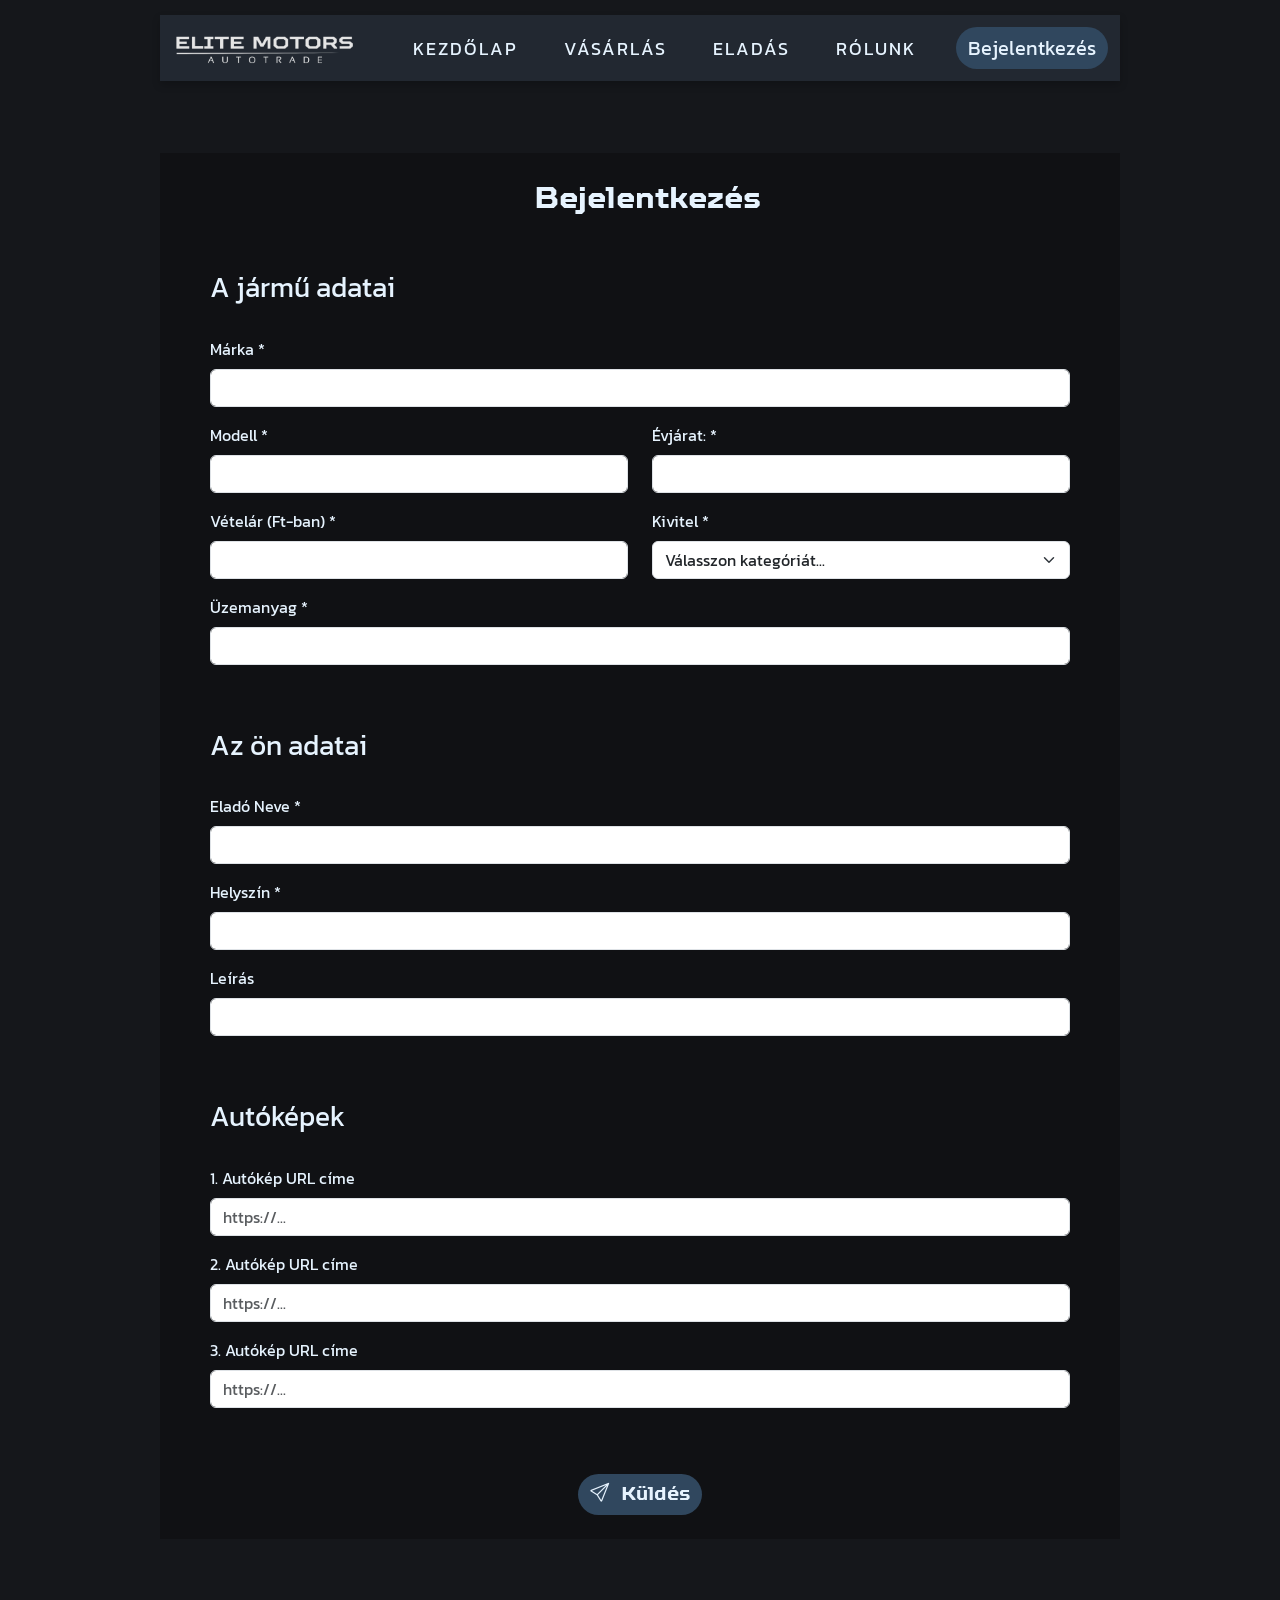
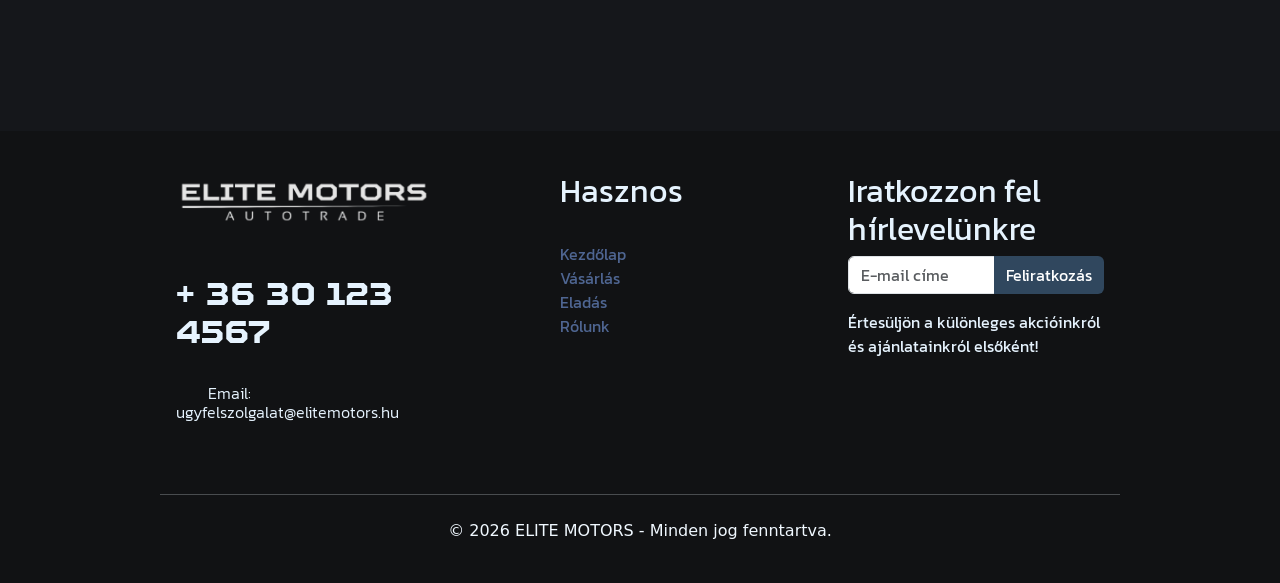
==== commit c276cc36: "dagad a fasz" ====
--- a/bejelentkezes.html
+++ b/bejelentkezes.html
@@ -1,6 +1,5 @@
 <!doctype html>
 <html lang="hu">
-
 <head>
     <meta charset="utf-8">
     <meta name="viewport" content="width=device-width, initial-scale=1">
@@ -20,41 +19,101 @@
 
     <br><br><br>
 
-    <div class="m-auto mb-5">
+    <div class="m-auto asd">
         <div class="card-group">
             <div class="modal-content">
-                <div class="cta-section mt-5 pt-5 pb-5 mb-5 text-center rounded w-50 mx-auto">
-                    <h5 class="modal-title pb-4">
-                        <span class="bi bi-box-arrow-in-right"></span> Bejelentkezés
+                <div class="modal-header mx-auto mt-2">
+                    <h5 class="modal-title cim-behuzas">
+                        <span class="bi bi-login"></span> Bejelentkezés
                     </h5>
-                    <div class="col-md-12 mb-3 w-50 mx-auto">
+                </div>
+                <div class="modal-body">
+                    <form id="ujAutoForm">
+                        <h3>A jármű adatai</h3>
+                        <br>
+                        <div class="row">
+                            <div class="col-md-12 mb-3">
+                                <label for="ujCim" class="form-label">Márka *</label>
+                                <input type="text" class="form-control" id="ujMarka" required>
+                            </div>
+                            <div class="col-md-6 mb-3">
+                                <label for="ujErtekeles" class="form-label">Modell *</label>
+                                <input type="text" class="form-control" id="ujModell" required>
+                            </div>
+                            <div class="col-md-6 mb-3">
+                                <label for="ujEvjarat" class="form-label">Évjárat: *</label>
+                                <input type="number" class="form-control" id="ujEvjarat" min="1900" max="2030" required>
+                            </div>
+                        </div>
+                        <div class="row">
+                            <div class="col-md-6 mb-3">
+                                <label for="ujRendezo" class="form-label">Vételár (Ft-ban) *</label>
+                                <input type="number" class="form-control" id="ujAr" min="0" max="111111500000" step="1"
+                                    required>
+                            </div>
+                            <div class="col-md-6 mb-3">
+                                <label for="ujKategoria" class="form-label">Kivitel *</label>
+                                <select id="ujKategoria" class="form-select" required>
+                                    <option value="">Válasszon kategóriát...</option>
+                                    <option value="compact">Compact</option>
+                                    <option value="coupe">Coupe</option>
+                                    <option value="sedan">Sedan</option>
+                                    <option value="station-wagon">Station Wagon</option>
+                                    <option value="suv">SUV</option>
+                                    <option value="van">Van</option>
+                                </select>
+                            </div>
+                        </div>
+                        <div class="mb-3">
+                            <label for="ujLeiras" class="form-label">Üzemanyag *</label>
+                            <input type="text" class="form-control" id="ujUzemanyag" required>
+                        </div>
+                        <br><br>
+                        <h3>Az ön adatai</h3>
+                        <br>
+                        <div class="mb-3">
+                            <label for="ujLeiras" class="form-label">Eladó Neve *</label>
+                            <input type="text" class="form-control" id="ujElado" required>
+                        </div>
+                        <div class="mb-3">
+                            <label for="ujLeiras" class="form-label">Helyszín *</label>
+                            <input type="text" class="form-control" id="ujHelyszin" required>
+                        </div>
+                        <div class="mb-3">
+                            <label for="ujLeiras" class="form-label">Leírás</label>
+                            <input type="text" class="form-control" id="ujLeiras" required>
+                        </div>
+                        <br><br>
+                        <h3>Autóképek</h3>
+                        <br>
+                        <div class="mb-3">
+                            <label for="ujKep" class="form-label">1. Autókép URL címe</label>
+                            <input type="url" id="ujKep" class="form-control" placeholder="https://...">
+                        </div>
+                        <div class="mb-3">
+                            <label for="ujKep" class="form-label">2. Autókép URL címe</label>
+                            <input type="url" id="ujKep" class="form-control" placeholder="https://...">
+                        </div>
+                        <div class="mb-3">
+                            <label for="ujKep" class="form-label">3. Autókép URL címe</label>
+                            <input type="url" id="ujKep" class="form-control" placeholder="https://...">
+                        </div>
+                    </form>
+                </div>
 
-                        <div class="mb-4">
-                            <input type="email" class="form-control" placeholder="E-mail cím" required>
-                        </div>
-
-                        <div class="mb-4">
-                            <input type="password" class="form-control" placeholder="Jelszó" required>
-                        </div>
-                        
-                        <div class="mb-4 text-end">
-                            <a class="kanit" href="#">Elfelejtett jelszó</a>
-                        </div>
-
-                        <div class="d-grid">
-                            <button class="btn gomb fw-bolder" type="submit" id="Bejelentkezes">Bejelentkezés</button>
-                        </div>
-
-                        <div class="mt-4 ">
-                            <p  class="kanit">Nincs még fiókod?<a href="#"> Regisztrálj most</a></p>
-                        </div>
-                    </div>
+                <div class="m-footer">
+                    <button class="btn gomb" type="submit" id="Ujautofelvetel">
+                        <span class="bi bi-send my-2"></span> Küldés</button>
                 </div>
             </div>
         </div>
         <br>
     </div>
 
+    <br><br><br>
+
+
+    <br><br><br><br><br>
 
     <footer>
         <script>includeHtml('footer');</script>
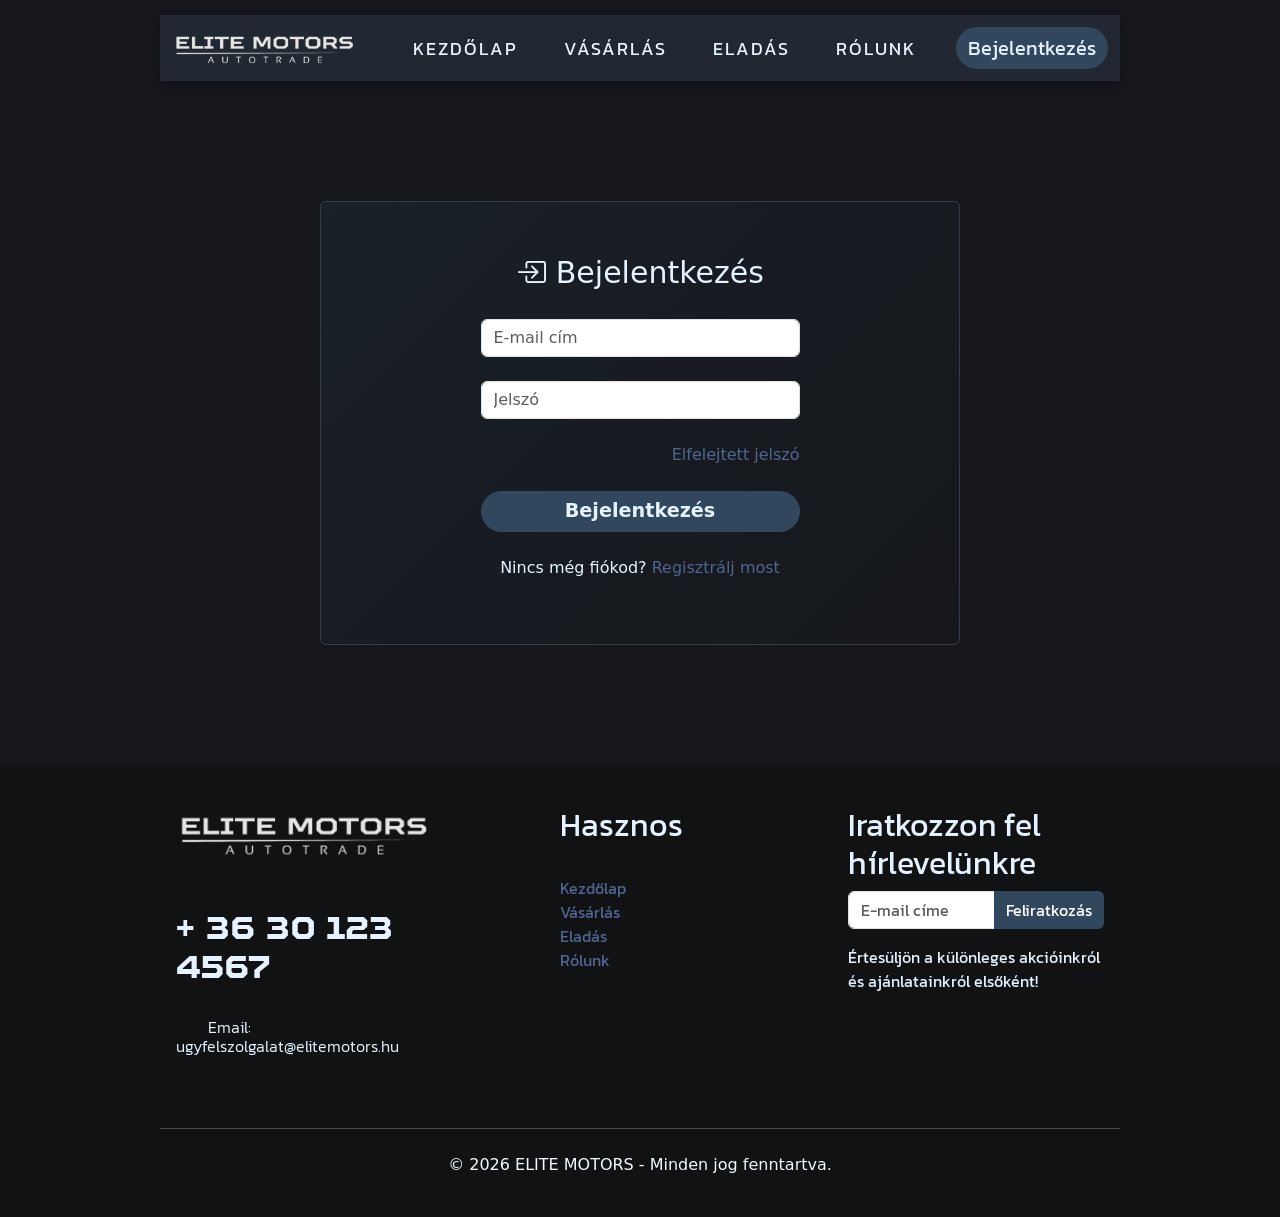
==== commit 7cd396c0: "kesz" ====
--- a/bejelentkezes.html
+++ b/bejelentkezes.html
@@ -1,5 +1,6 @@
 <!doctype html>
 <html lang="hu">
+
 <head>
     <meta charset="utf-8">
     <meta name="viewport" content="width=device-width, initial-scale=1">
@@ -19,101 +20,41 @@
 
     <br><br><br>
 
-    <div class="m-auto asd">
+    <div class="m-auto mb-5">
         <div class="card-group">
             <div class="modal-content">
-                <div class="modal-header mx-auto mt-2">
-                    <h5 class="modal-title cim-behuzas">
-                        <span class="bi bi-login"></span> Bejelentkezés
+                <div class="cta-section mt-5 pt-5 pb-5 mb-5 text-center rounded w-50 mx-auto">
+                    <h5 class="modal-title pb-4">
+                        <span class="bi bi-box-arrow-in-right"></span> Bejelentkezés
                     </h5>
-                </div>
-                <div class="modal-body">
-                    <form id="ujAutoForm">
-                        <h3>A jármű adatai</h3>
-                        <br>
-                        <div class="row">
-                            <div class="col-md-12 mb-3">
-                                <label for="ujCim" class="form-label">Márka *</label>
-                                <input type="text" class="form-control" id="ujMarka" required>
-                            </div>
-                            <div class="col-md-6 mb-3">
-                                <label for="ujErtekeles" class="form-label">Modell *</label>
-                                <input type="text" class="form-control" id="ujModell" required>
-                            </div>
-                            <div class="col-md-6 mb-3">
-                                <label for="ujEvjarat" class="form-label">Évjárat: *</label>
-                                <input type="number" class="form-control" id="ujEvjarat" min="1900" max="2030" required>
-                            </div>
+                    <div class="col-md-12 mb-3 w-50 mx-auto">
+
+                        <div class="mb-4">
+                            <input type="email" class="form-control" placeholder="E-mail cím" required>
                         </div>
-                        <div class="row">
-                            <div class="col-md-6 mb-3">
-                                <label for="ujRendezo" class="form-label">Vételár (Ft-ban) *</label>
-                                <input type="number" class="form-control" id="ujAr" min="0" max="111111500000" step="1"
-                                    required>
-                            </div>
-                            <div class="col-md-6 mb-3">
-                                <label for="ujKategoria" class="form-label">Kivitel *</label>
-                                <select id="ujKategoria" class="form-select" required>
-                                    <option value="">Válasszon kategóriát...</option>
-                                    <option value="compact">Compact</option>
-                                    <option value="coupe">Coupe</option>
-                                    <option value="sedan">Sedan</option>
-                                    <option value="station-wagon">Station Wagon</option>
-                                    <option value="suv">SUV</option>
-                                    <option value="van">Van</option>
-                                </select>
-                            </div>
+
+                        <div class="mb-4">
+                            <input type="password" class="form-control" placeholder="Jelszó" required>
                         </div>
-                        <div class="mb-3">
-                            <label for="ujLeiras" class="form-label">Üzemanyag *</label>
-                            <input type="text" class="form-control" id="ujUzemanyag" required>
+                        
+                        <div class="mb-4 text-end">
+                            <a class="kanit" href="#">Elfelejtett jelszó</a>
                         </div>
-                        <br><br>
-                        <h3>Az ön adatai</h3>
-                        <br>
-                        <div class="mb-3">
-                            <label for="ujLeiras" class="form-label">Eladó Neve *</label>
-                            <input type="text" class="form-control" id="ujElado" required>
+
+                        <div class="d-grid">
+                            <button class="btn gomb fw-bolder" type="submit" id="Bejelentkezes">Bejelentkezés</button>
                         </div>
-                        <div class="mb-3">
-                            <label for="ujLeiras" class="form-label">Helyszín *</label>
-                            <input type="text" class="form-control" id="ujHelyszin" required>
+
+                        <div class="mt-4 ">
+                            <p  class="kanit">Nincs még fiókod?<a href="#"> Regisztrálj most</a></p>
                         </div>
-                        <div class="mb-3">
-                            <label for="ujLeiras" class="form-label">Leírás</label>
-                            <input type="text" class="form-control" id="ujLeiras" required>
-                        </div>
-                        <br><br>
-                        <h3>Autóképek</h3>
-                        <br>
-                        <div class="mb-3">
-                            <label for="ujKep" class="form-label">1. Autókép URL címe</label>
-                            <input type="url" id="ujKep" class="form-control" placeholder="https://...">
-                        </div>
-                        <div class="mb-3">
-                            <label for="ujKep" class="form-label">2. Autókép URL címe</label>
-                            <input type="url" id="ujKep" class="form-control" placeholder="https://...">
-                        </div>
-                        <div class="mb-3">
-                            <label for="ujKep" class="form-label">3. Autókép URL címe</label>
-                            <input type="url" id="ujKep" class="form-control" placeholder="https://...">
-                        </div>
-                    </form>
-                </div>
-
-                <div class="m-footer">
-                    <button class="btn gomb" type="submit" id="Ujautofelvetel">
-                        <span class="bi bi-send my-2"></span> Küldés</button>
+                    </div>
                 </div>
             </div>
         </div>
         <br>
     </div>
 
-    <br><br><br>
-
-
-    <br><br><br><br><br>
 
     <footer>
         <script>includeHtml('footer');</script>
